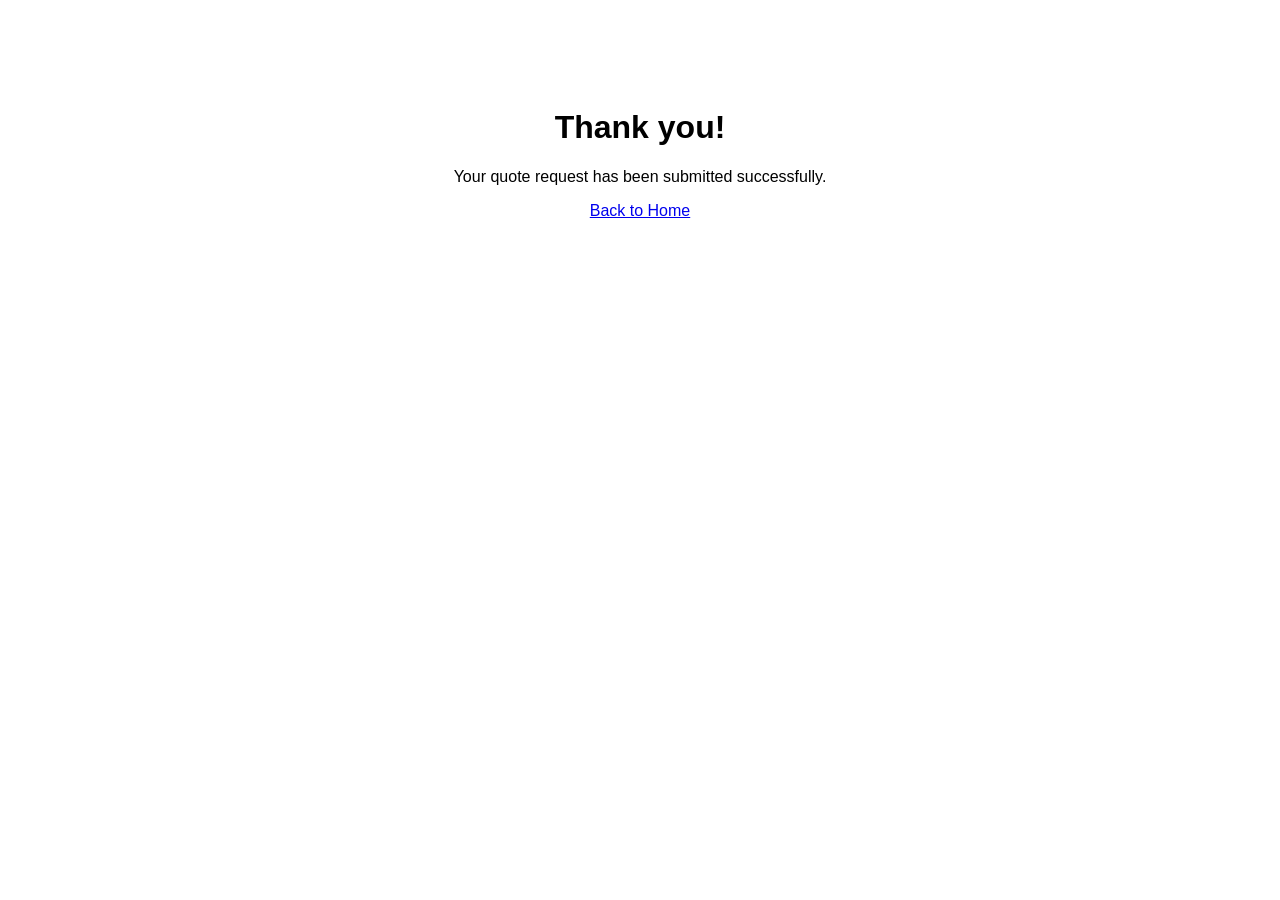
==== thank-you.html @ f77a1565 "Fix quote form submission" ====
<!DOCTYPE html>
<html>
<head>
  <title>Thank You | MD Prestige Labs</title>
  <meta charset="UTF-8">
</head>
<body style="font-family: Arial; text-align: center; padding: 80px;">
  <h1>Thank you!</h1>
  <p>Your quote request has been submitted successfully.</p>
  <a href="https://mdprestigelabs.com">Back to Home</a>
</body>
</html>
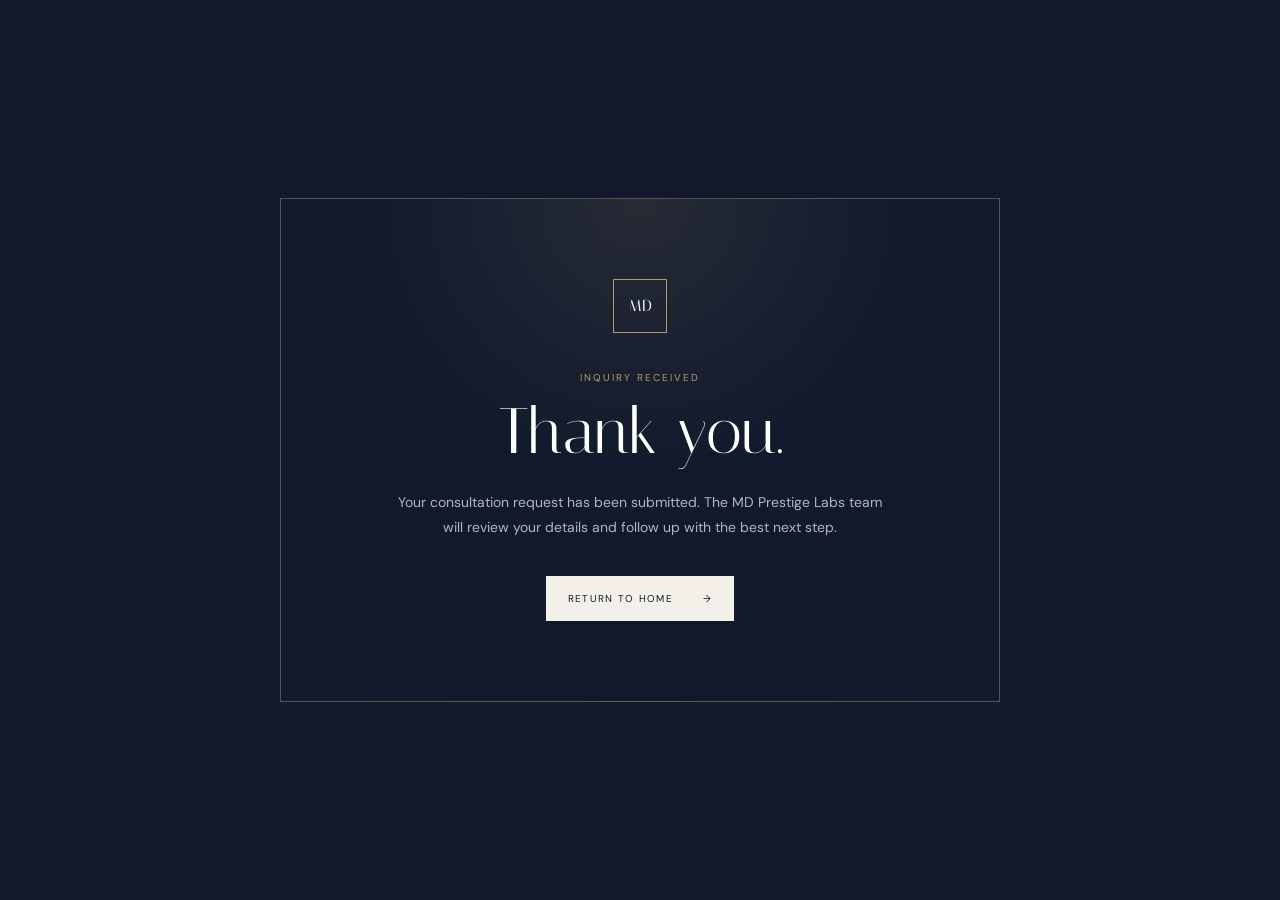
==== commit ca0b0224: "Redesign luxury landing experience" ====
--- a/thank-you.html
+++ b/thank-you.html
@@ -1,12 +1,25 @@
 <!DOCTYPE html>
-<html>
+<html lang="en">
 <head>
+  <meta charset="UTF-8">
+  <meta name="viewport" content="width=device-width, initial-scale=1.0">
+  <meta name="robots" content="noindex">
   <title>Thank You | MD Prestige Labs</title>
-  <meta charset="UTF-8">
+  <link rel="icon" type="image/png" href="images/favicon.png">
+  <link rel="preconnect" href="https://fonts.googleapis.com">
+  <link rel="preconnect" href="https://fonts.gstatic.com" crossorigin>
+  <link href="https://fonts.googleapis.com/css2?family=DM+Sans:wght@400;500&family=Italiana&display=swap" rel="stylesheet">
+  <style>
+    *{box-sizing:border-box}body{margin:0;min-height:100vh;display:grid;place-items:center;padding:30px;color:#fff;background:#111a2d;font-family:"DM Sans",sans-serif}.wrap{width:min(720px,100%);padding:80px 55px;text-align:center;border:1px solid rgba(180,154,106,.45);background:radial-gradient(circle at top,rgba(180,154,106,.13),transparent 45%)}.mark{width:54px;height:54px;margin:0 auto 38px;display:grid;place-items:center;border:1px solid #b49a6a;font-family:"Italiana",serif}.eyebrow{color:#b49a6a;font-size:10px;letter-spacing:.2em;text-transform:uppercase}h1{margin:14px 0 25px;font:64px/1.05 "Italiana",serif}p{max-width:500px;margin:0 auto 36px;color:rgba(255,255,255,.68);line-height:1.8;font-size:14px}a{display:inline-flex;gap:30px;padding:16px 22px;color:#111a2d;background:#f3f0e9;text-decoration:none;text-transform:uppercase;letter-spacing:.13em;font-size:10px}@media(max-width:600px){.wrap{padding:60px 25px}h1{font-size:45px}}
+  </style>
 </head>
-<body style="font-family: Arial; text-align: center; padding: 80px;">
-  <h1>Thank you!</h1>
-  <p>Your quote request has been submitted successfully.</p>
-  <a href="https://mdprestigelabs.com">Back to Home</a>
+<body>
+  <main class="wrap">
+    <div class="mark">MD</div>
+    <div class="eyebrow">Inquiry received</div>
+    <h1>Thank you.</h1>
+    <p>Your consultation request has been submitted. The MD Prestige Labs team will review your details and follow up with the best next step.</p>
+    <a href="https://mdprestigelabs.com">Return to home <span>→</span></a>
+  </main>
 </body>
-</html>+</html>
